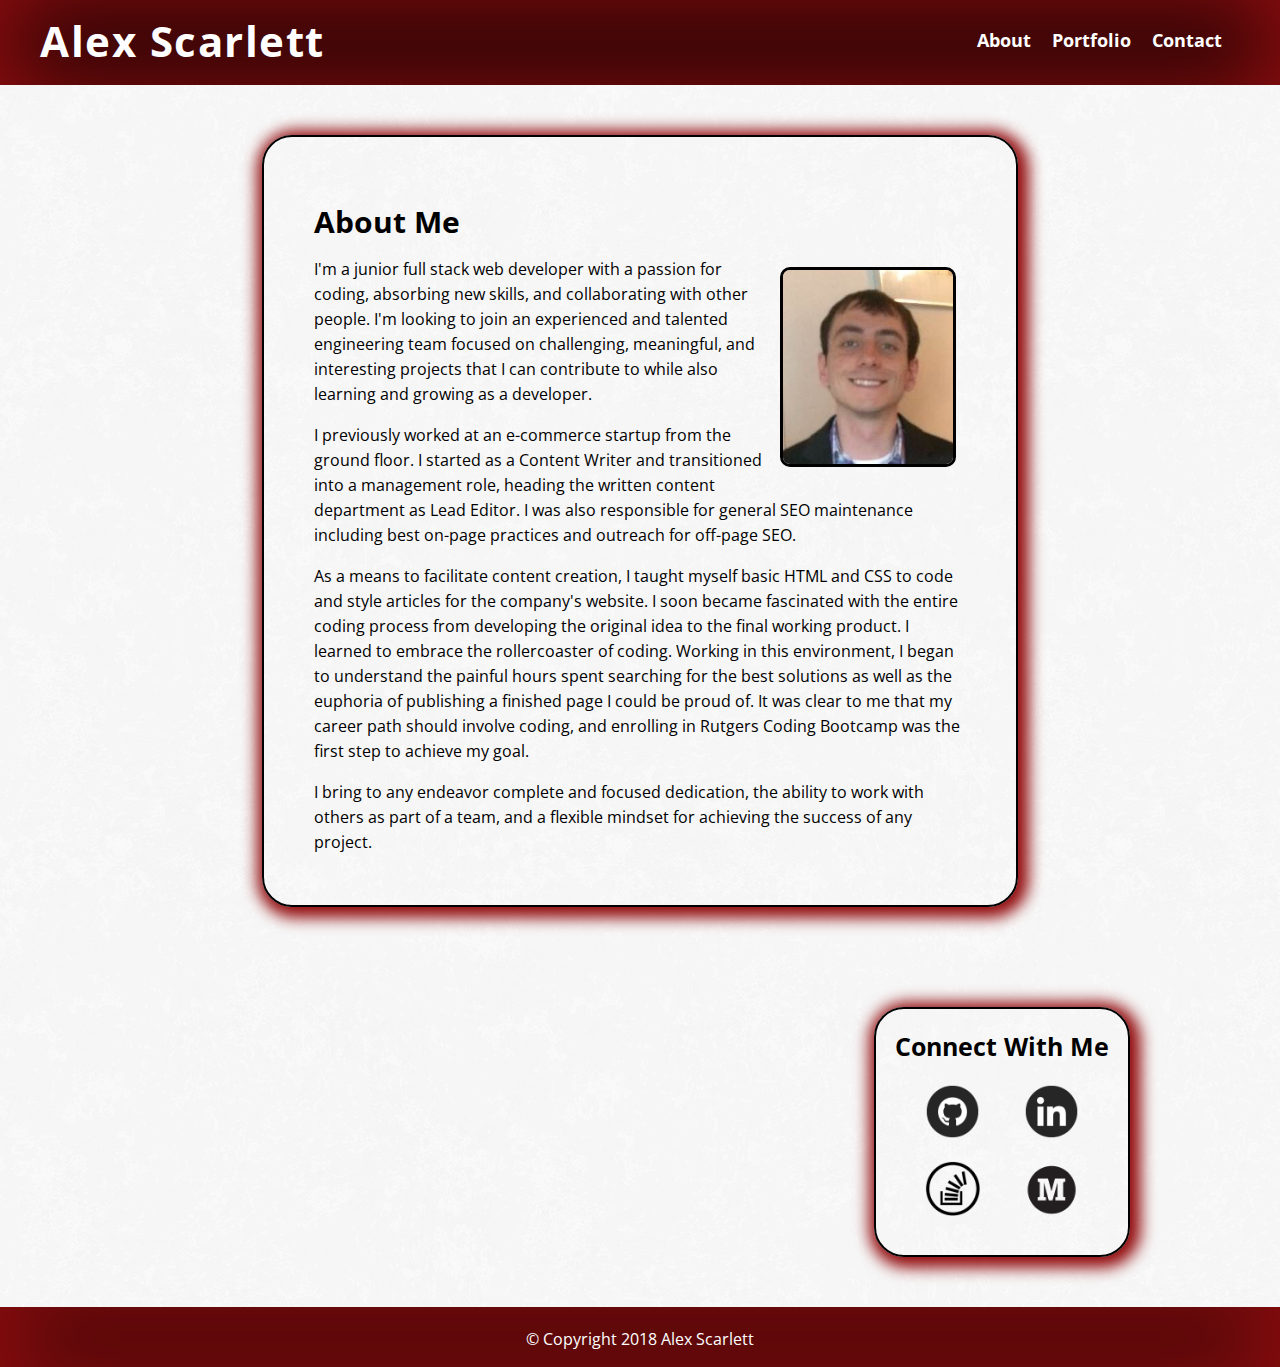
==== index.html @ 7f972aa0 "Moved files over from Basic-Portfolio, set up media queries for 980px for all pages except portfolio" ====
<!DOCTYPE html>
<html lang="en">

<head>
  <meta charset="UTF-8">
  <meta name="viewport" content="width=device-width, initial-scale=1.0">
  <meta http-equiv="X-UA-Compatible" content="ie=edge">
  <title>Alex Scarlett</title>
  <link rel="stylesheet" type="text/css" href="./assets/css/reset.css">
  <link rel="stylesheet" type="text/css" href="./assets/css/style.css">
  <link rel="stylesheet" href="https://fonts.googleapis.com/css?family=Open+Sans">
</head>

<body>
  <div>
    <header id="header">

      <h1>
        <a href="#">Alex Scarlett</a>
      </h1>

      <nav>
        <a href="#">About</a>
        <a href="portfolio.html">Portfolio</a>
        <a href="contact.html">Contact</a>
      </nav>

    </header>

    <div>
      <section id="about-me">

        <h2>About Me</h2>

        <img src="./assets/images/headshot.png" alt="headshot photo">

        <p>I'm a junior full stack web developer with a passion for coding, absorbing new skills, and collaborating with other
          people. I'm looking to join an experienced and talented engineering team focused on challenging, meaningful, and
          interesting projects that I can contribute to while also learning and growing as a developer.
        </p>

        <br>

        <p>I previously worked at an e-commerce startup from the ground floor. I started as a Content Writer and transitioned
          into a management role, heading the written content department as Lead Editor. I was also responsible for general
          SEO maintenance including best on-page practices and outreach for off-page SEO.
        </p>

        <br>

        <p>As a means to facilitate content creation, I taught myself basic HTML and CSS to code and style articles for the
          company's website. I soon became fascinated with the entire coding process from developing the original idea to
          the final working product. I learned to embrace the rollercoaster of coding. Working in this environment, I began
          to understand the painful hours spent searching for the best solutions as well as the euphoria of publishing a
          finished page I could be proud of. It was clear to me that my career path should involve coding, and enrolling
          in Rutgers Coding Bootcamp was the first step to achieve my goal.</p>

        <br>

        <p>I bring to any endeavor complete and focused dedication, the ability to work with others as part of a team, and a
          flexible mindset for achieving the success of any project.</p>

      </section>
    </div>

    <section id="social-links">
      <h2>Connect With Me</h2>

      <a href="https://www.github.com/alexscar99" target="_blank">
        <img src="./assets/images/Github.png" alt="GitHub Logo">
      </a>

      <a href="https://www.linkedin.com/in/alex-scarlett-6a039175/" target="_blank">
        <img src="./assets/images/Linkedin.png" alt="LinkedIn Logo">
      </a>

      <a href="https://stackoverflow.com/users/9246584/alex-scarlett?tab=profile" target="_blank">
        <img src="./assets/images/stackoverflow.png" alt="StackOverflow Logo">
      </a>

      <a href="https://medium.com/@alexscarlett" target="_blank">
        <img src="./assets/images/medium.png" alt="Medium Logo">
      </a>

    </section>

    <footer id="footer">

      <p>&copy; Copyright 2018 Alex Scarlett</p>

    </footer>
  </div>

</body>

</html>
---- assets/css/style.css ----
* {
  box-sizing: border-box;
  margin: 0;
  padding: 0;
  font-family: 'Open Sans', sans-serif !important;
}

html,
body {
  height: 100%;
  background-image: url(../images/white_wall_hash.png);
}

header,
footer,
.portfolio-banner {
  background: black;
  box-shadow: inset 0px 0px 90px 10px #930d0f;
  color: white;
  box-sizing: border-box;
}

h1,
h2 {
  font-weight: bold;
}

h2 {
  margin: 20px 0;
  font-size: 30px;
}

a {
  color: white;
  text-decoration: none;
}

p {
  line-height: 25px;
}

#header {
  padding: 20px 40px;
  height: 85px;
}

#header h1 {
  float: left;
  font-size: 42px;
  letter-spacing: 1.5px;
}

#header nav {
  font-size: 18px;
  line-height: 40px;
  float: right;
  font-weight: bold;
  padding: 0 10px;
}

#header nav a {
  padding: 0 8px;
}

#header nav a:hover {
  border-bottom: 2px solid currentColor;
}

#about-me,
#portfolio,
#contact-form,
#social-links {
  border: 2px solid black;
  border-radius: 30px;
  box-shadow: 3px 3px 15px 8px #930d0f;
}

#about-me,
#portfolio {
  margin: 50px auto;
  padding: 50px;
  width: 59%;
}

#about-me img {
  height: 200px;
  float: right;
  border: 3px solid;
  margin: 10px;
  border-radius: 10px;
}

#projects-table {
  width: 100%;
  height: 625px;
}

.portfolio-project {
  position: relative;
  width: 200px;
  height: 150px;
  text-align: center;
  float: left;
  margin: 30px 85px;
}

.portfolio-banner {
  position: absolute;
  padding: 15px;
  width: 100%;
  bottom: 10px;
}

#contact-form {
  margin: 50px 50px 50px 200px;
  padding: 20px 50px;
  width: 30%;
  height: 600px;
  float: left;
}

#contact-form label {
  display: block;
  margin: 10px 0;
  font-size: 18px;
  font-weight: bold;
}

#contact-form input,
textarea {
  width: 100%;
  padding: 12px 20px;
  margin: 10px 0;
  box-sizing: border-box;
  border: 2px solid #ccc;
  border-radius: 4px;
  background-color: #f8f8f8;
  font-size: 16px;
  resize: none;
}

#contact-form input {
  height: 50px;
}

#contact-form input[type='submit'] {
  background: black;
  color: white;
  width: 100px;
  border-radius: 10px;
  border: none;
  cursor: pointer;
  font-weight: bold;
}

#contact-form textarea {
  height: 150px;
}

#social-links {
  margin: 50px 150px 50px 100px;
  width: 20%;
  height: 250px;
  float: right;
  padding: 10px;
  text-align: center;
  text-decoration: none;
}

#social-links h2 {
  font-size: 25px;
  margin: 15px 0;
}

#social-links img {
  height: 55px;
  margin: 10px 20px;
}

#footer {
  position: relative;
  height: 60px;
  clear: both;
  padding: 20px;
  text-align: center;
}

@media screen and (max-width: 980px) {
  h1 {
    margin-left: 35px;
  }

  h2 {
    font-size: 30px;
  }

  nav {
    margin-right: 20px;
  }

  #about-me {
    width: 44%;
    margin: 50px 50px 100px 75px;
    float: left;
  }

  #about-me img {
    margin: 5px 10px 6px 8px;
    height: 140px;
    width: 130px;
  }

  #header h1 {
    margin-left: 50px;
  }

  #social-links {
    width: 25%;
    margin-right: 75px;
  }

  #portfolio {
    margin: 30px auto;
  }

  .portfolio-project {
    margin: 30px 2px;
  }

  #contact-form {
    width: 45%;
    margin-left: 60px;
  }
}

@media screen and (max-width: 768px) {
  #about-me img {
    margin: 0 auto 30px;
    display: block;
  }

  #portfolio {
    margin: 30px 40px 50px 40px;
  }

  #contact-form,
  #social-links {
    display: block;
  }

  #contact-form {
    margin: 50px 125px 75px 125px;
  }

  #social-links {
    margin: 50px 175px;
  }

  .portfolio-project {
    margin: 30px 160px;
  }
}

@media screen and (max-width: 640px) {
  .nav > li {
    margin-right: -100px;
  }

  h2 {
    font-size: 25px;
  }

  #about-me,
  #portfolio {
    margin: 30px 20px 50px 20px;
  }

  #about-me img {
    margin-bottom: 30px;
  }

  .portfolio-project {
    margin: 30px 2px;
  }
}
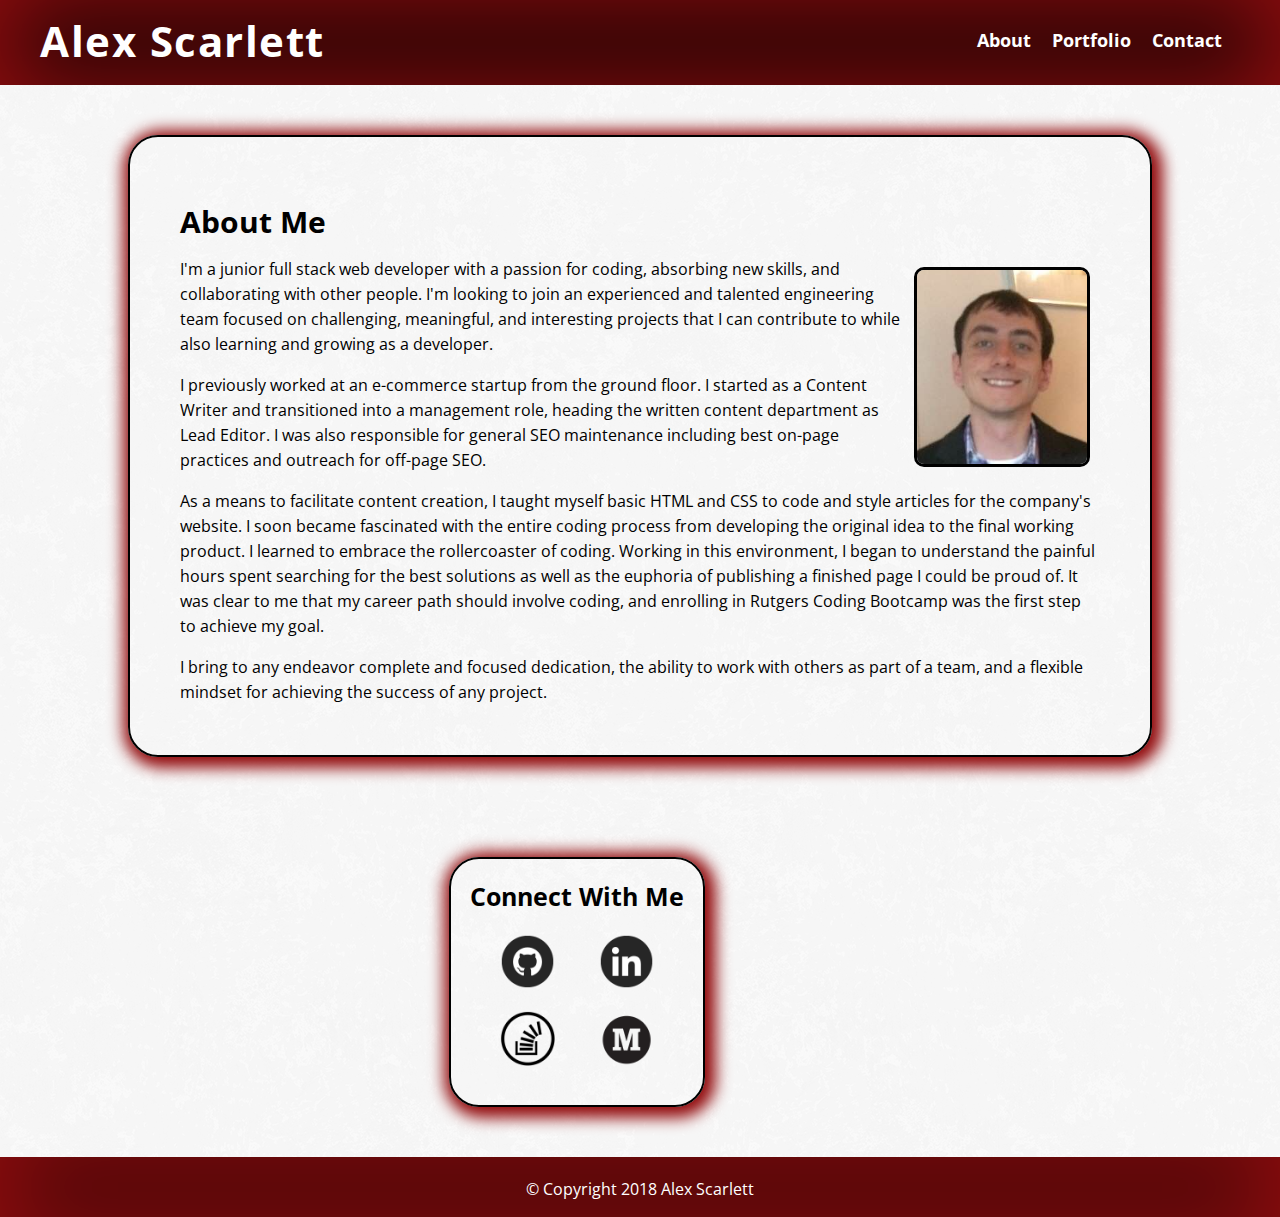
==== commit bf42c718: "Fixed media queries" ====
--- a/index.html
+++ b/index.html
@@ -63,26 +63,29 @@
       </section>
     </div>
 
-    <section id="social-links">
-      <h2>Connect With Me</h2>
+    <div id="social-links-about-me">
 
-      <a href="https://www.github.com/alexscar99" target="_blank">
-        <img src="./assets/images/Github.png" alt="GitHub Logo">
-      </a>
+      <section id="social-links">
+        <h2>Connect With Me</h2>
 
-      <a href="https://www.linkedin.com/in/alex-scarlett-6a039175/" target="_blank">
-        <img src="./assets/images/Linkedin.png" alt="LinkedIn Logo">
-      </a>
+        <a href="https://www.github.com/alexscar99" target="_blank">
+          <img src="./assets/images/Github.png" alt="GitHub Logo">
+        </a>
 
-      <a href="https://stackoverflow.com/users/9246584/alex-scarlett?tab=profile" target="_blank">
-        <img src="./assets/images/stackoverflow.png" alt="StackOverflow Logo">
-      </a>
+        <a href="https://www.linkedin.com/in/alex-scarlett-6a039175/" target="_blank">
+          <img src="./assets/images/Linkedin.png" alt="LinkedIn Logo">
+        </a>
 
-      <a href="https://medium.com/@alexscarlett" target="_blank">
-        <img src="./assets/images/medium.png" alt="Medium Logo">
-      </a>
+        <a href="https://stackoverflow.com/users/9246584/alex-scarlett?tab=profile" target="_blank">
+          <img src="./assets/images/stackoverflow.png" alt="StackOverflow Logo">
+        </a>
 
-    </section>
+        <a href="https://medium.com/@alexscarlett" target="_blank">
+          <img src="./assets/images/medium.png" alt="Medium Logo">
+        </a>
+
+      </section>
+    </div>
 
     <footer id="footer">
 
--- a/assets/css/style.css
+++ b/assets/css/style.css
@@ -79,7 +79,7 @@
 #portfolio {
   margin: 50px auto;
   padding: 50px;
-  width: 59%;
+  width: 80%;
 }
 
 #about-me img {
@@ -100,8 +100,17 @@
   width: 200px;
   height: 150px;
   text-align: center;
+  margin: 30px 85px;
+}
+
+.col-left {
   float: left;
-  margin: 30px 85px;
+  margin-left: 200px;
+}
+
+.col-right {
+  float: right;
+  margin-right: 200px;
 }
 
 .portfolio-banner {
@@ -177,6 +186,14 @@
   margin: 10px 20px;
 }
 
+#social-links-about-me #social-links {
+  margin-right: 575px;
+}
+
+#social-links-portfolio #social-links {
+  margin-right: 575px;
+}
+
 #footer {
   position: relative;
   height: 60px;
@@ -219,12 +236,27 @@
     margin-right: 75px;
   }
 
+  #social-links-about-me #social-links {
+    margin-right: 75px;
+  }
+
+  #social-links-portfolio #social-links {
+    margin-right: 75px;
+  }
+
   #portfolio {
-    margin: 30px auto;
-  }
-
-  .portfolio-project {
-    margin: 30px 2px;
+    margin: 50px 50px 75px 60px;
+    width: 44%;
+    height: 1225px;
+    float: left;
+  }
+
+  .col-left {
+    margin-left: 68px;
+  }
+
+  .col-right {
+    margin-right: 55px;
   }
 
   #contact-form {
@@ -234,52 +266,114 @@
 }
 
 @media screen and (max-width: 768px) {
-  #about-me img {
-    margin: 0 auto 30px;
-    display: block;
-  }
-
-  #portfolio {
-    margin: 30px 40px 50px 40px;
-  }
-
+  #header h1 {
+    margin-left: 15px;
+  }
+
+  #social-links h2 {
+    font-size: 30px;
+    margin: 30px 0;
+  }
+
+  nav {
+    margin-right: -10px;
+  }
+
+  #about-me,
+  #portfolio,
   #contact-form,
   #social-links {
-    display: block;
+    width: 90%;
+    margin-left: 40px;
+    margin-right: 35px;
   }
 
   #contact-form {
-    margin: 50px 125px 75px 125px;
-  }
-
-  #social-links {
-    margin: 50px 175px;
-  }
-
-  .portfolio-project {
-    margin: 30px 160px;
+    height: 610px;
+  }
+
+  #about-me img {
+    margin: 0 15px 20px 15px;
+  }
+
+  #social-links-about-me #social-links {
+    margin: 0 40px 70px 0;
+  }
+
+  #social-links-portfolio #social-links {
+    margin: 0 40px 70px 0;
+  }
+
+  #social-links img {
+    height: 70px;
+    margin: 20px 15px 30px;
+  }
+
+  .portfolio-project img {
+    margin-left: 125px;
+  }
+
+  .col-right {
+    margin-right: 315px;
+  }
+
+  .portfolio-banner {
+    left: 125px;
   }
 }
 
 @media screen and (max-width: 640px) {
-  .nav > li {
-    margin-right: -100px;
+  #header {
+    width: 100%;
+    height: 110px;
+    z-index: 1;
+  }
+
+  #header h1 {
+    width: 100%;
+    font-size: 35px;
+    text-align: center;
+  }
+
+  #header nav {
+    text-align: center;
+    width: 100%;
+    font-size: 15px;
+    margin-top: 10px;
   }
 
   h2 {
-    font-size: 25px;
+    font-size: 28px;
   }
 
   #about-me,
-  #portfolio {
-    margin: 30px 20px 50px 20px;
+  #portfolio,
+  #contact-form {
+    margin: 75px 20px 50px 28px;
+    padding-top: 35px;
+  }
+
+  .portfolio-project img {
+    margin-left: 60px;
+  }
+
+  .portfolio-banner {
+    left: 60px;
+  }
+
+  .col-right {
+    margin: 0 200px;
   }
 
   #about-me img {
     margin-bottom: 30px;
   }
 
-  .portfolio-project {
-    margin: 30px 2px;
-  }
-}
+  #social-links h2 {
+    font-size: 28px;
+  }
+
+  #social-links img {
+    height: 50px;
+  }
+}
